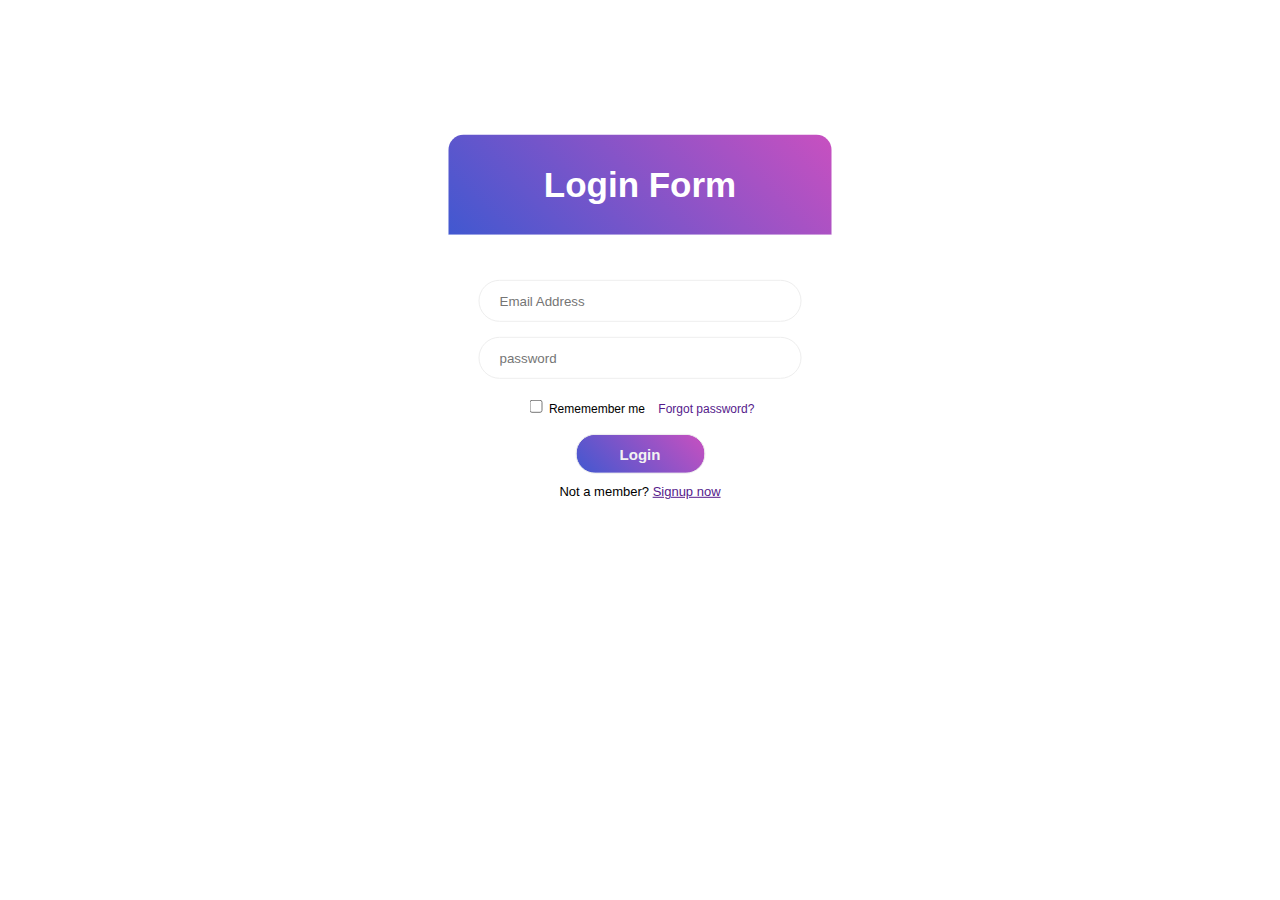
==== Login Form/test1.html @ c5b3d61d "first version of Login Form" ====
<!DOCTYPE html>
<html lang="en">

<head>
    <meta charset="UTF-8">
    <title>Login Form</title>
    <link rel="stylesheet" href="test1.css">
</head>

<body>
    <form class="login-form">
        <div class="log">
            <div class="title">Login Form</div>
        </div>
        <div class="tot">
            <div class="email">
                <input id="em" type="email" placeholder="Email Address" required>
            </div>
            <div class="email">
                <input id="em" type="password" placeholder="password" required>
            </div>
            <div class="check">
                <input id="check" type="checkbox">
                <label for="check">Rememember me</label>
                <a href="" target="_blank" title="go to forget password page">Forgot password?</a>
            </div>
            <input type="submit" name="login-button" value="Login">
            <div class="not">
                <label for="signup">Not a member?</label>
                <a href="" id="signup" title="go to signup page">Signup now</a>
            </div>
        </div>
    </form>

</body>

</html>
---- Login Form/test1.css ----
* {
    font-family: Verdana, Geneva, Tahoma, sans-serif;
}


body {
    display: grid;
    place-items: center;
    border-radius: 15px;
    background-image: url('../imgs/peakpx.jpg');
}

.login-form {
    border-radius: 15px;
    text-align: center;
    position: absolute;
    top: 50%;
    left: 50%;
    transform: translate(-50%, -80%);
}

.log {
    background: linear-gradient(-135deg, #c850c0, #4158d0);
    line-height: 100px;
    border-radius: 15px 15px 0px 0px;
}

.tot {
    padding: 30px;
    background-color: #fff;
    border-radius: 0px 0px 15px 15px;
}

.log .title {
    font-size: 35px;
    border-radius: 15px;
    text-align: center;
    color: #fff;
    font-weight: 600;
}

.email {
    padding: 15px 0px 0px 0px;
}

#em {
    border-radius: 25px;
    min-width: 300px;
    height: 20px;
    border: 1px solid #eee;
    padding: 10px 1px;
    display: inline-block;
    padding-left: 20px;
}



.check {
    padding: 18px;
    font-size: 12px;
}

.check a {
    padding-left: 10px;
    text-decoration: none;
}

input[type=submit] {
    background: linear-gradient(-135deg, #c850c0, #4158d0);
    border-radius: 25px;
    width: 130px;
    height: 40px;
    border: 1px solid #eee;
    color: #f2f2f2;
    font-weight: 600;
    font-size: 15px;
}

input[type=submit]:hover {
    background: linear-gradient(-135deg, #4158d0, #c850c0);
}

.not {
    padding: 10px 0px 0px 0px;
    font-size: 13px;
}
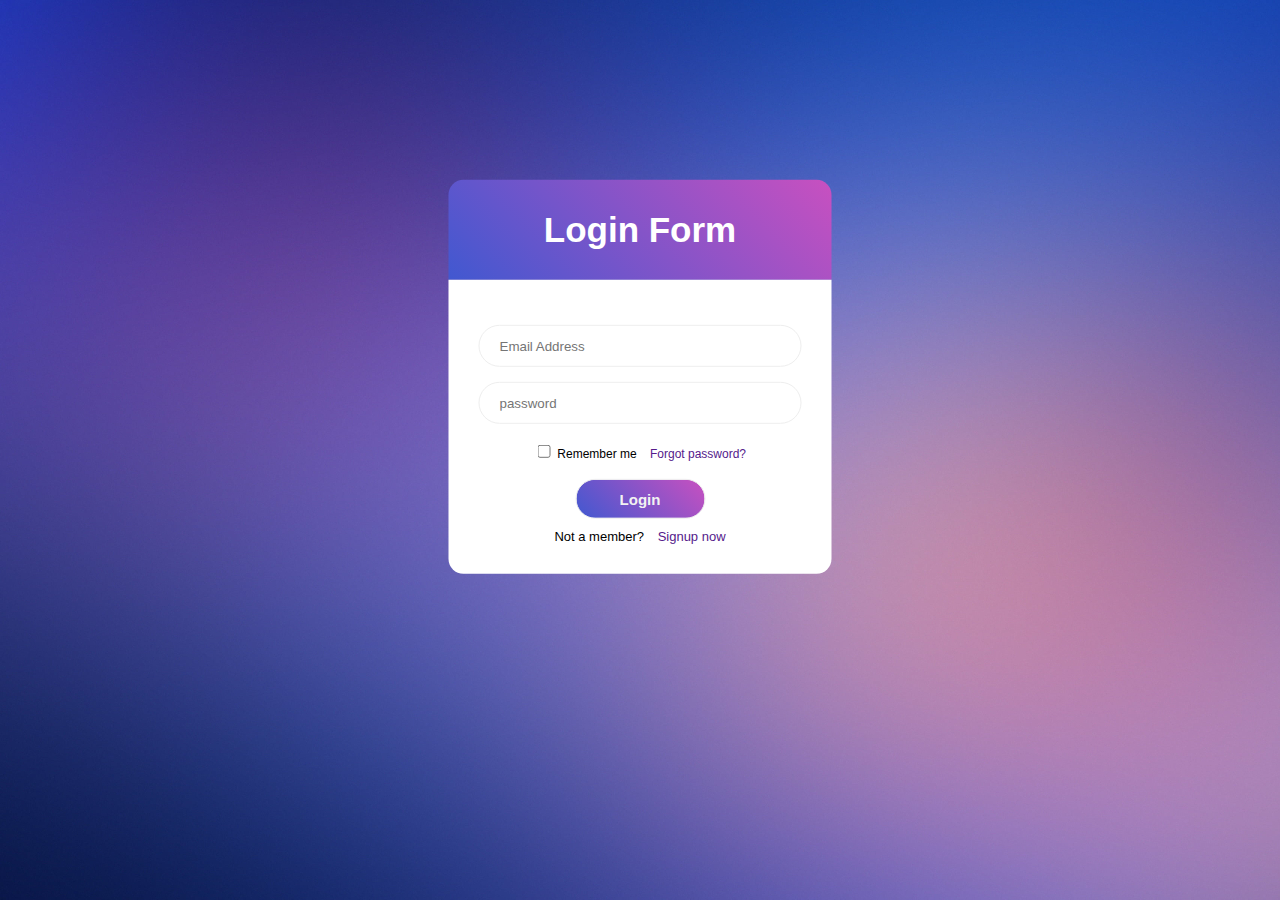
==== commit 1e5e3dbf: "Template_1 added" ====
--- a/Login Form/test1.html
+++ b/Login Form/test1.html
@@ -21,7 +21,7 @@
             </div>
             <div class="check">
                 <input id="check" type="checkbox">
-                <label for="check">Rememember me</label>
+                <label for="check">Remember me</label>
                 <a href="" target="_blank" title="go to forget password page">Forgot password?</a>
             </div>
             <input type="submit" name="login-button" value="Login">
--- a/Login Form/test1.css
+++ b/Login Form/test1.css
@@ -14,7 +14,7 @@
     border-radius: 15px;
     text-align: center;
     position: absolute;
-    top: 50%;
+    top: 55%;
     left: 50%;
     transform: translate(-50%, -80%);
 }
@@ -41,6 +41,7 @@
 
 .email {
     padding: 15px 0px 0px 0px;
+
 }
 
 #em {
@@ -51,6 +52,7 @@
     padding: 10px 1px;
     display: inline-block;
     padding-left: 20px;
+
 }
 
 
@@ -60,7 +62,7 @@
     font-size: 12px;
 }
 
-.check a {
+a {
     padding-left: 10px;
     text-decoration: none;
 }
@@ -74,13 +76,20 @@
     color: #f2f2f2;
     font-weight: 600;
     font-size: 15px;
+    transition-duration: 0.5;
 }
 
 input[type=submit]:hover {
     background: linear-gradient(-135deg, #4158d0, #c850c0);
+    cursor: pointer;
 }
 
 .not {
     padding: 10px 0px 0px 0px;
     font-size: 13px;
+}
+
+.email:focus {
+    border: 1px solid #4158d0;
+    outline: none;
 }